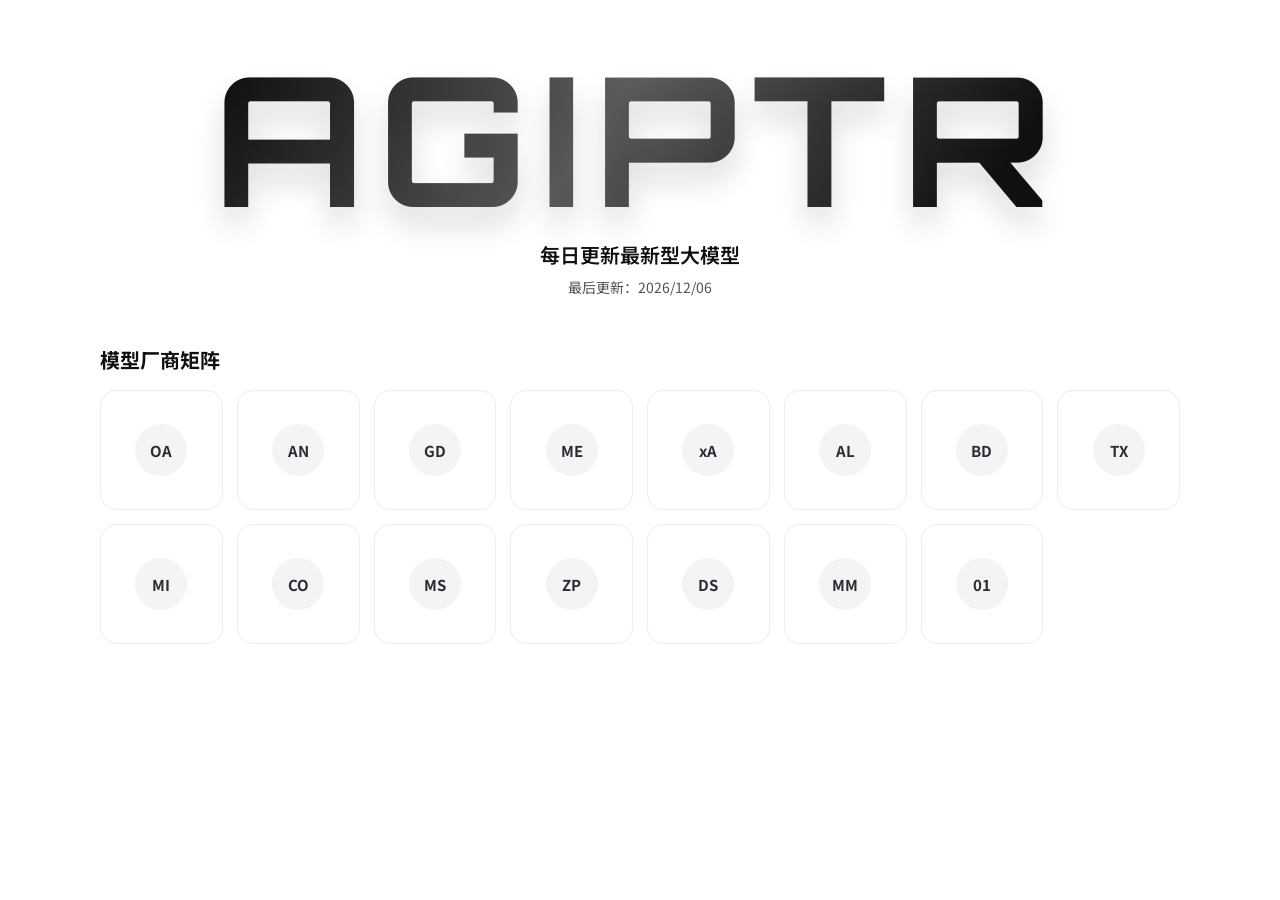
==== index.html @ 80a23a45 "feat: build AGIptr homepage and model detail pages" ====
<!doctype html>
<html lang="zh-CN">
  <head>
    <meta charset="UTF-8" />
    <meta name="viewport" content="width=device-width, initial-scale=1.0" />
    <title>AGIptr · 每日更新最新型大模型</title>
    <link rel="preconnect" href="https://fonts.googleapis.com" />
    <link rel="preconnect" href="https://fonts.gstatic.com" crossorigin />
    <link
      href="https://fonts.googleapis.com/css2?family=Noto+Sans+SC:wght@400;500;700&family=Orbitron:wght@700;900&display=swap"
      rel="stylesheet"
    />
    <link rel="stylesheet" href="./styles.css" />
  </head>
  <body>
    <main class="page">
      <header class="hero">
        <h1 class="hero-logo">AGIptr</h1>
        <p class="hero-subtitle">每日更新最新型大模型</p>
        <p class="hero-date">最后更新：<span id="today-date"></span></p>
      </header>

      <section class="vendor-section" aria-label="模型厂商矩阵">
        <h2 class="section-title">模型厂商矩阵</h2>
        <div class="vendor-grid" id="vendor-grid"></div>
      </section>
    </main>

    <script src="./model-data.js"></script>
    <script src="./index.js"></script>
  </body>
</html>
---- styles.css ----
:root {
  --bg: #ffffff;
  --text-main: #101010;
  --text-sub: #52525b;
  --line: #ececf2;
  --line-hover: #d1d1dc;
  --shadow: 0 14px 35px rgba(17, 17, 20, 0.14);
}

* {
  box-sizing: border-box;
}

body {
  margin: 0;
  color: var(--text-main);
  background: var(--bg);
  font-family: "Noto Sans SC", system-ui, -apple-system, sans-serif;
}

.page {
  width: min(1080px, calc(100vw - 48px));
  margin: 0 auto;
  padding: 48px 0 64px;
}

.hero {
  text-align: center;
  margin-bottom: 48px;
}

.hero-logo {
  margin: 0;
  font-family: "Orbitron", sans-serif;
  font-size: clamp(74px, 15vw, 180px);
  letter-spacing: 0.08em;
  text-transform: uppercase;
  line-height: 1;
  background: linear-gradient(125deg, #111111 12%, #5f5f5f 46%, #111111 82%);
  -webkit-background-clip: text;
  background-clip: text;
  color: transparent;
  text-shadow: 0 18px 30px rgba(17, 17, 17, 0.14);
}

.hero-subtitle {
  margin: 12px 0 8px;
  color: var(--text-main);
  font-size: 20px;
  font-weight: 600;
}

.hero-date {
  margin: 0;
  color: var(--text-sub);
  font-size: 14px;
}

.section-title {
  margin: 0 0 16px;
  font-size: 20px;
}

.vendor-grid {
  display: grid;
  gap: 14px;
  grid-template-columns: repeat(auto-fit, minmax(120px, 1fr));
}

.vendor-card {
  position: relative;
  height: 120px;
  border: 1px solid var(--line);
  border-radius: 16px;
  display: flex;
  align-items: center;
  justify-content: center;
  overflow: hidden;
  background: #fff;
  text-decoration: none;
  color: inherit;
  transition: transform 0.25s ease, box-shadow 0.25s ease, border-color 0.25s ease;
}

.vendor-card:hover {
  transform: translateY(-7px);
  box-shadow: var(--shadow);
  border-color: var(--line-hover);
}

.vendor-logo {
  width: 50px;
  height: 50px;
  object-fit: contain;
  filter: contrast(1.08);
}

.vendor-initial {
  width: 52px;
  height: 52px;
  display: none;
  align-items: center;
  justify-content: center;
  border-radius: 999px;
  background: #f4f4f7;
  color: #2b2b31;
  font-size: 15px;
  font-weight: 700;
}

.vendor-card.logo-fallback .vendor-logo {
  display: none;
}

.vendor-card.logo-fallback .vendor-initial {
  display: inline-flex;
}

.vendor-name {
  position: absolute;
  bottom: 8px;
  left: 8px;
  right: 8px;
  text-align: center;
  font-size: 12px;
  font-weight: 600;
  color: #101010;
  background: rgba(255, 255, 255, 0.94);
  border: 1px solid #f0f0f4;
  border-radius: 999px;
  padding: 5px 8px;
  opacity: 0;
  transform: translateY(8px);
  transition: opacity 0.2s ease, transform 0.2s ease;
}

.vendor-card:hover .vendor-name {
  opacity: 1;
  transform: translateY(0);
}

.detail-page {
  min-height: 100vh;
}

.back-link {
  display: inline-flex;
  align-items: center;
  gap: 6px;
  text-decoration: none;
  color: #1e1e22;
  font-size: 14px;
  margin-bottom: 16px;
}

.detail-card {
  border: 1px solid var(--line);
  border-radius: 18px;
  padding: 28px;
  box-shadow: 0 8px 28px rgba(0, 0, 0, 0.06);
}

.detail-title {
  margin: 0 0 8px;
  font-size: clamp(26px, 4vw, 36px);
  line-height: 1.2;
}

.detail-id {
  margin: 0 0 20px;
  color: var(--text-sub);
}

.detail-grid {
  display: grid;
  grid-template-columns: repeat(auto-fit, minmax(220px, 1fr));
  gap: 14px;
}

.detail-item {
  border: 1px solid var(--line);
  border-radius: 12px;
  padding: 14px;
}

.detail-item-label {
  display: block;
  color: var(--text-sub);
  font-size: 13px;
  margin-bottom: 4px;
}

.detail-item-value {
  margin: 0;
  font-size: 17px;
  font-weight: 600;
}

.chip {
  display: inline-flex;
  align-items: center;
  border-radius: 999px;
  padding: 2px 10px;
  font-size: 14px;
  font-weight: 700;
  border: 1px solid #dbdde7;
}

.chip.moe {
  color: #4756ff;
  border-color: #c6ccff;
  background: #f3f5ff;
}

.chip.dense {
  color: #025f2f;
  border-color: #bde0cb;
  background: #f1faf5;
}

.empty-state {
  margin: 0;
  color: var(--text-sub);
}

@media (max-width: 640px) {
  .page {
    width: min(1080px, calc(100vw - 28px));
    padding-top: 28px;
  }

  .vendor-card {
    height: 108px;
  }
}
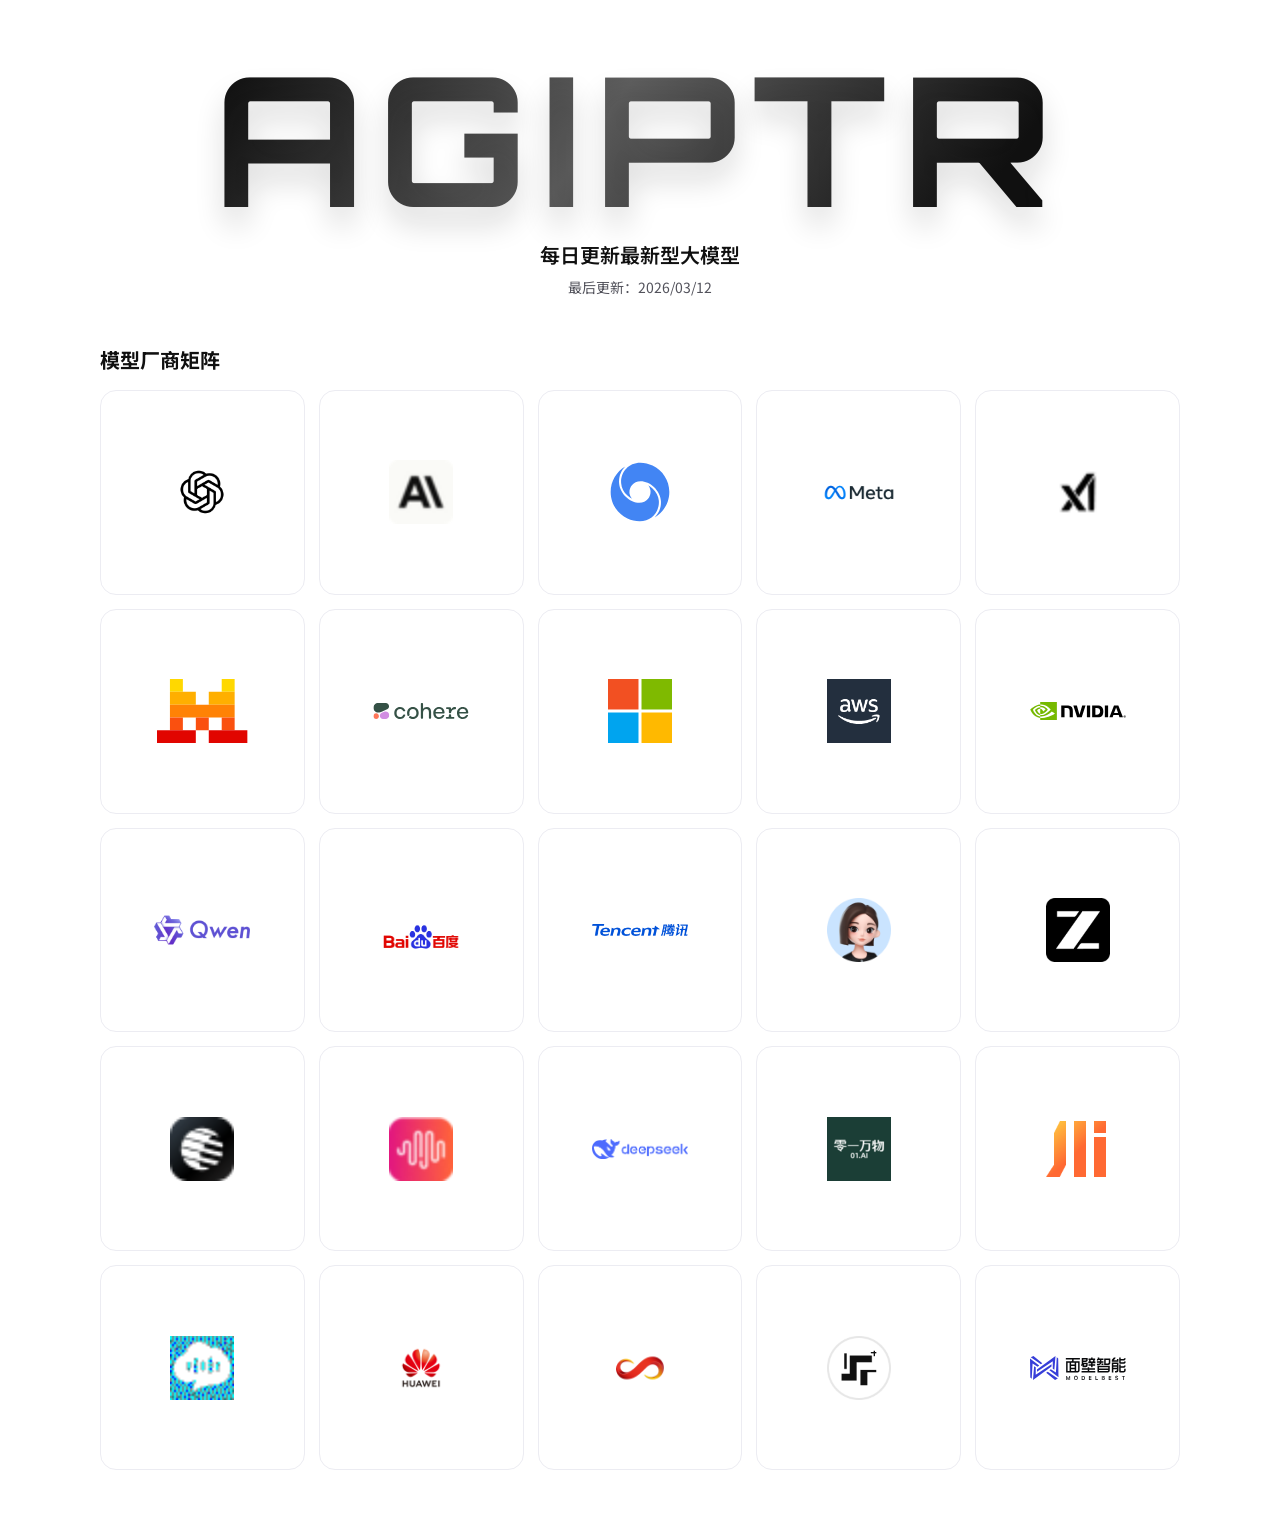
==== commit e7f94443: "fix(frontend): switch pages to generated site data Goal: make homepage and detail pages consume the " ====
--- a/index.html
+++ b/index.html
@@ -26,7 +26,7 @@
       </section>
     </main>
 
-    <script src="./model-data.js"></script>
+    <script src="./data/generated/site-data.js"></script>
     <script src="./index.js"></script>
   </body>
 </html>
--- a/styles.css
+++ b/styles.css
@@ -16,6 +16,10 @@
   color: var(--text-main);
   background: var(--bg);
   font-family: "Noto Sans SC", system-ui, -apple-system, sans-serif;
+}
+
+body.lightbox-open {
+  overflow: hidden;
 }
 
 .page {
@@ -64,12 +68,14 @@
 .vendor-grid {
   display: grid;
   gap: 14px;
-  grid-template-columns: repeat(auto-fit, minmax(120px, 1fr));
+  grid-template-columns: repeat(5, minmax(0, 1fr));
+  grid-template-rows: repeat(5, minmax(0, 1fr));
+  min-width: 720px;
 }
 
 .vendor-card {
   position: relative;
-  height: 120px;
+  aspect-ratio: 1 / 1;
   border: 1px solid var(--line);
   border-radius: 16px;
   display: flex;
@@ -89,10 +95,11 @@
 }
 
 .vendor-logo {
-  width: 50px;
-  height: 50px;
+  width: 78%;
+  height: 78%;
+  max-width: 96px;
+  max-height: 64px;
   object-fit: contain;
-  filter: contrast(1.08);
 }
 
 .vendor-initial {
@@ -139,6 +146,11 @@
   transform: translateY(0);
 }
 
+.vendor-section {
+  overflow-x: auto;
+  padding-bottom: 6px;
+}
+
 .detail-page {
   min-height: 100vh;
 }
@@ -171,29 +183,378 @@
   color: var(--text-sub);
 }
 
-.detail-grid {
-  display: grid;
-  grid-template-columns: repeat(auto-fit, minmax(220px, 1fr));
-  gap: 14px;
-}
-
-.detail-item {
+.vendor-detail-header {
+  display: flex;
+  align-items: center;
+  gap: 18px;
+  padding-bottom: 16px;
+  border-bottom: 1px solid var(--line);
+}
+
+.vendor-detail-logo {
+  width: 120px;
+  height: 40px;
+  object-fit: contain;
+}
+
+.vendor-detail-copy {
+  min-width: 0;
+}
+
+.vendor-detail-tip,
+.vendor-detail-source {
+  margin: 6px 0 0;
+  font-size: 13px;
+  color: var(--text-sub);
+}
+
+.vendor-timeline {
+  margin-top: 18px;
+  display: grid;
+  gap: 18px;
+}
+
+.vendor-filter-panel {
+  margin-top: 18px;
   border: 1px solid var(--line);
-  border-radius: 12px;
+  border-radius: 14px;
   padding: 14px;
-}
-
-.detail-item-label {
+  display: grid;
+  gap: 10px;
+  grid-template-columns: repeat(auto-fit, minmax(150px, 1fr));
+  align-items: end;
+}
+
+.vendor-filter-item {
+  display: grid;
+  gap: 6px;
+}
+
+.vendor-filter-item label {
+  font-size: 12px;
+  color: var(--text-sub);
+}
+
+.vendor-filter-item select {
+  width: 100%;
+  border: 1px solid #dde0ea;
+  border-radius: 10px;
+  height: 36px;
+  background: #fff;
+  color: #23232a;
+  padding: 0 10px;
+}
+
+.vendor-filter-reset {
+  border: 1px solid #d7d9e4;
+  border-radius: 10px;
+  height: 36px;
+  background: #f7f8fc;
+  color: #23232a;
+  font-weight: 600;
+  cursor: pointer;
+}
+
+.vendor-filter-summary {
+  margin: 12px 0 0;
+  color: #4c4c59;
+  font-size: 13px;
+}
+
+.model-detail-panel,
+.model-derived-panel {
+  border: 1px solid var(--line);
+  border-radius: 14px;
+  padding: 14px;
+}
+
+.model-derived-panel {
+  margin-top: 16px;
+}
+
+.major-version-panel {
+  border: 1px solid var(--line);
+  border-radius: 14px;
+  padding: 14px;
+  margin-top: 16px;
+}
+
+.major-version-summary {
+  margin: 0 0 12px;
+  font-size: 14px;
+  color: #353543;
+}
+
+.major-version-layout {
+  display: grid;
+  gap: 12px;
+  grid-template-columns: minmax(260px, 360px) minmax(0, 1fr);
+}
+
+.major-version-figure {
+  margin: 0;
+  border: 1px solid #eceef6;
+  border-radius: 10px;
+  padding: 10px;
+  background: #fff;
+}
+
+.major-version-figure img {
+  width: 100%;
+  height: auto;
   display: block;
-  color: var(--text-sub);
+  border-radius: 8px;
+}
+
+.major-version-zoom-trigger {
+  width: 100%;
+  display: block;
+  border: 0;
+  padding: 0;
+  margin: 0;
+  background: transparent;
+  position: relative;
+  cursor: zoom-in;
+}
+
+.major-version-zoom-trigger img {
+  width: 100%;
+  height: auto;
+  display: block;
+  border-radius: 8px;
+}
+
+.major-version-zoom-hint {
+  position: absolute;
+  right: 10px;
+  bottom: 10px;
+  border-radius: 999px;
+  background: rgba(17, 17, 25, 0.78);
+  color: #fff;
+  font-size: 12px;
+  font-weight: 600;
+  padding: 4px 10px;
+  opacity: 0.86;
+  transition: opacity 0.2s ease;
+}
+
+.major-version-zoom-trigger:hover .major-version-zoom-hint {
+  opacity: 1;
+}
+
+.major-version-figure figcaption {
+  margin-top: 8px;
+  font-size: 12px;
+  color: var(--text-sub);
+}
+
+.major-version-metrics {
+  display: grid;
+  grid-template-columns: repeat(auto-fit, minmax(170px, 1fr));
+  gap: 10px;
+}
+
+.major-metric-item {
+  border: 1px solid #eceef5;
+  border-radius: 10px;
+  padding: 10px;
+}
+
+.major-metric-label {
+  display: block;
+  font-size: 12px;
+  color: var(--text-sub);
+  margin-bottom: 4px;
+}
+
+.major-metric-value {
+  margin: 0;
+  font-size: 14px;
+  color: #202028;
+  font-weight: 600;
+}
+
+.major-version-links {
+  margin-top: 12px;
+  display: flex;
+  flex-wrap: wrap;
+  gap: 8px;
+}
+
+.major-link {
+  border: 1px solid #d7d9e4;
+  border-radius: 999px;
+  padding: 6px 12px;
+  text-decoration: none;
+  color: #3340e0;
   font-size: 13px;
+  font-weight: 600;
+}
+
+.major-link:hover {
+  background: #f4f6ff;
+}
+
+.major-version-source {
+  margin: 10px 0 0;
+  color: var(--text-sub);
+  font-size: 12px;
+}
+
+.architecture-lightbox {
+  position: fixed;
+  inset: 0;
+  z-index: 9999;
+  display: none;
+}
+
+.architecture-lightbox.is-open {
+  display: block;
+}
+
+.architecture-lightbox-backdrop {
+  position: absolute;
+  inset: 0;
+  background: rgba(10, 10, 15, 0.76);
+}
+
+.architecture-lightbox-panel {
+  position: relative;
+  margin: 26px auto;
+  width: min(1500px, calc(100vw - 40px));
+  height: calc(100vh - 52px);
+  display: grid;
+  gap: 10px;
+  grid-template-rows: minmax(0, 1fr) auto;
+  background: #fff;
+  border-radius: 14px;
+  padding: 16px;
+  box-shadow: 0 20px 50px rgba(8, 8, 14, 0.32);
+}
+
+.architecture-lightbox-close {
+  position: absolute;
+  top: 8px;
+  right: 8px;
+  width: 36px;
+  height: 36px;
+  border-radius: 999px;
+  border: 1px solid #d7d9e4;
+  background: rgba(255, 255, 255, 0.92);
+  color: #2d2d36;
+  font-size: 22px;
+  line-height: 1;
+  cursor: pointer;
+}
+
+.architecture-lightbox-image {
+  width: 100%;
+  height: 100%;
+  object-fit: contain;
+}
+
+.architecture-lightbox-caption {
+  margin: 0;
+  color: #4d4d59;
+  font-size: 13px;
+}
+
+.model-detail-grid {
+  display: grid;
+  grid-template-columns: repeat(auto-fit, minmax(180px, 1fr));
+  gap: 10px;
+}
+
+.model-detail-item {
+  border: 1px solid #eceef5;
+  border-radius: 10px;
+  padding: 10px;
+}
+
+.model-detail-label {
+  display: block;
+  font-size: 12px;
+  color: var(--text-sub);
   margin-bottom: 4px;
 }
 
-.detail-item-value {
-  margin: 0;
+.model-detail-value {
+  margin: 0;
+  font-size: 14px;
+  color: #202028;
+  font-weight: 600;
+}
+
+.model-link {
+  color: #3340e0;
+  text-decoration: none;
+  font-weight: 600;
+}
+
+.model-link:hover {
+  text-decoration: underline;
+}
+
+.vendor-year-block {
+  border: 1px solid var(--line);
+  border-radius: 14px;
+  padding: 14px;
+  overflow: hidden;
+}
+
+.vendor-year-title {
+  margin: 0 0 10px;
   font-size: 17px;
-  font-weight: 600;
+}
+
+.vendor-year-empty {
+  margin: 0;
+  color: var(--text-sub);
+  font-size: 14px;
+}
+
+.vendor-table-wrap {
+  overflow-x: auto;
+  width: 100%;
+  max-width: 100%;
+  border: 1px solid #f0f0f4;
+  border-radius: 10px;
+}
+
+.vendor-table {
+  width: max(1240px, 100%);
+  border-collapse: collapse;
+}
+
+.vendor-table th,
+.vendor-table td {
+  text-align: left;
+  padding: 10px 12px;
+  border-bottom: 1px solid #f0f0f4;
+  font-size: 13px;
+  vertical-align: middle;
+  white-space: nowrap;
+}
+
+.vendor-table td:nth-child(2),
+.vendor-table td:nth-child(3) {
+  max-width: 360px;
+  white-space: normal;
+  word-break: break-word;
+}
+
+.vendor-table th {
+  font-weight: 700;
+  color: #3a3a45;
+  background: #fafafe;
+}
+
+.vendor-table tr:last-child td {
+  border-bottom: 0;
+}
+
+.vendor-table tr.is-current td {
+  background: #eef2ff;
 }
 
 .chip {
@@ -218,6 +579,12 @@
   background: #f1faf5;
 }
 
+.chip.neutral {
+  color: #5b5b68;
+  border-color: #d7d9e4;
+  background: #f7f8fc;
+}
+
 .empty-state {
   margin: 0;
   color: var(--text-sub);
@@ -229,7 +596,28 @@
     padding-top: 28px;
   }
 
-  .vendor-card {
-    height: 108px;
+  .vendor-detail-header {
+    align-items: flex-start;
+    flex-direction: column;
   }
-}
+
+  .vendor-filter-panel {
+    grid-template-columns: 1fr;
+  }
+
+  .vendor-detail-logo {
+    width: 110px;
+    height: 36px;
+  }
+
+  .major-version-layout {
+    grid-template-columns: 1fr;
+  }
+
+  .architecture-lightbox-panel {
+    margin: 18px auto;
+    width: calc(100vw - 20px);
+    height: calc(100vh - 36px);
+    padding: 12px;
+  }
+}
